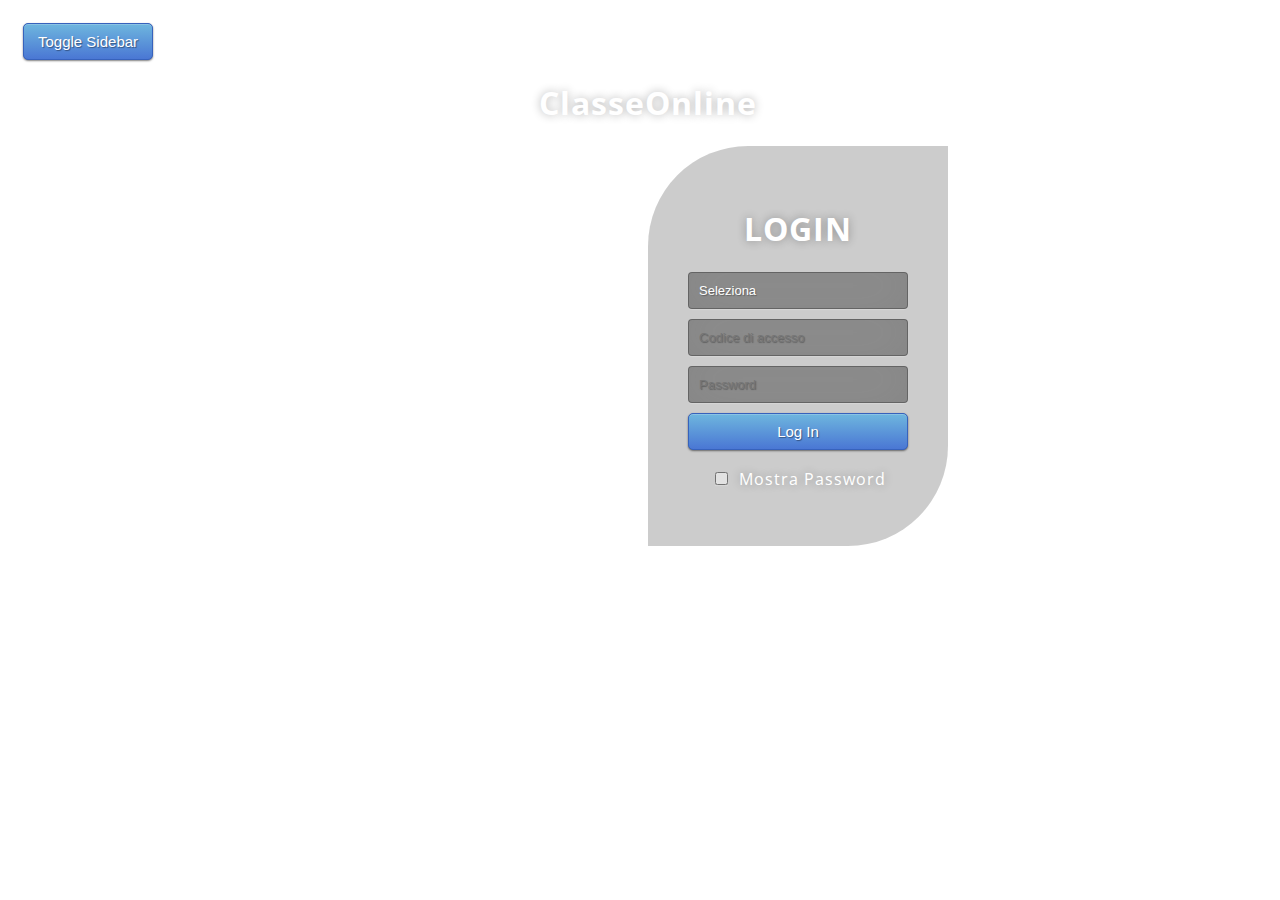
==== index.html @ cd3c8e52 "implementazione nuovo menu" ====
<!DOCTYPE html>
<html>
    <head>
        <meta charset='utf-8'>
        <title>ClasseOnline</title>
        <meta name='viewport' content='width=device-width, initial-scale=1, shrink-to-fit=no'>
        <link href="../css/bootstrap/bootstrap.min.css" type="text/css" rel="stylesheet">
        <link href="css/style.css" type="text/css" rel="stylesheet">
    </head>
    <body background="img/bg.jpg">
        <div id="wrapper">
            <!-- barra menu sinistra -->
            <div id="sidebar-wrapper">
              <ul class="sidebar-nav">
                <li><a href="#">Home</a></li>
                <li><a href="#">About</a></li>
                <li><a href="#">Contact</a></li>
              </ul>
            </div>
            
            <!-- contenuto destra -->
            <div id="page-content-wrapper">
                <div class="container-fluid">
                    <div class="row">
                        <div class="col-lg-12">
                            <button type="button" id="sidebarCollapse" class="btn btn-large btn-primary">
                                <span>Toggle Sidebar</span>
                              </button>
                            <!-- da vedere se è un bell'effetto-->
                            <div id="login">
                                
                                <h1>ClasseOnline</h1>
                            
                                <div id="login_css">
                                    
                                    <h1 id="login_title">Login</h1>
                    
                                    <form name="form-login" action="#" method="POST">
                    
                                        <select id="tipologiaUtenza" required>
                                            <option value="" selected disabled hidden>Seleziona</option>
                                            <option value="professore">Professore</option>
                                            <option value="studente">Studente</option>
                                        </select>
                                        
                                        <input name="username" id="username" placeholder="Codice di accesso" required/>
                                            
                                        <input type="password" name="password" id="psw" placeholder="Password" required/>
                                            
                                        <input class="btn btn-large btn-primary" type="submit" value="Log In" onclick="verificaLogin()">
                                        <label>
                                            <input id="checkpsw" type="checkbox" onclick="showPSW()">Mostra Password 
                                        </label>
                                    </form>
                
                                </div>
                            </div>
                        </div>
                    </div>
                </div>
            </div>
        </div>
        <!-- Link js-->
        <script src="../js/jquery/jquery.min.js"></script>
        <script src="../js/bootstrap/bootstrap.min.js"></script>
        <script src="../js/login.js"></script>
        <script src="../js/setups.js"></script>  
    </body>
</html>
---- css/style.css ----
@import url(https://fonts.googleapis.com/css?family=Open+Sans);

#login_title{
    text-transform: uppercase;
}

#login_css { 
    background-color: rgba(0, 0, 0, 0.2);
    position: absolute;
    left: 50%;
    width:300px;
    height:400px;
    padding: 40px;

    border-top-left-radius: 100px;
    border-bottom-right-radius: 100px;
}

#login {
  color: #fff; 
  text-shadow: 0 0 10px rgba(0,0,0,0.3); 
  letter-spacing: 1px; 
  text-align:center;
  font-family: 'Open Sans', sans-serif;
}

.btn { display: inline-block; *display: inline; *zoom: 1; padding: 4px 10px 4px; margin-bottom: 0; font-size: 13px; line-height: 18px; color: #333333; text-align: center;text-shadow: 0 1px 1px rgba(255, 255, 255, 0.75); vertical-align: middle; background-color: #f5f5f5; background-image: -moz-linear-gradient(top, #ffffff, #e6e6e6); background-image: -ms-linear-gradient(top, #ffffff, #e6e6e6); background-image: -webkit-gradient(linear, 0 0, 0 100%, from(#ffffff), to(#e6e6e6)); background-image: -webkit-linear-gradient(top, #ffffff, #e6e6e6); background-image: -o-linear-gradient(top, #ffffff, #e6e6e6); background-image: linear-gradient(top, #ffffff, #e6e6e6); background-repeat: repeat-x; filter: progid:dximagetransform.microsoft.gradient(startColorstr=#ffffff, endColorstr=#e6e6e6, GradientType=0); border-color: #e6e6e6 #e6e6e6 #e6e6e6; border-color: rgba(0, 0, 0, 0.1) rgba(0, 0, 0, 0.1) rgba(0, 0, 0, 0.25); border: 1px solid #e6e6e6; -webkit-border-radius: 4px; -moz-border-radius: 4px; border-radius: 4px; -webkit-box-shadow: inset 0 1px 0 rgba(255, 255, 255, 0.2), 0 1px 2px rgba(0, 0, 0, 0.05); -moz-box-shadow: inset 0 1px 0 rgba(255, 255, 255, 0.2), 0 1px 2px rgba(0, 0, 0, 0.05); box-shadow: inset 0 1px 0 rgba(255, 255, 255, 0.2), 0 1px 2px rgba(0, 0, 0, 0.05); cursor: pointer; *margin-left: .3em; }
.btn:hover, .btn:active, .btn.active, .btn.disabled, .btn[disabled] { background-color: #e6e6e6; }
.btn-large { padding: 9px 14px; font-size: 15px; line-height: normal; -webkit-border-radius: 5px; -moz-border-radius: 5px; border-radius: 5px; }
.btn:hover { color: #333333; text-decoration: none; background-color: #e6e6e6; background-position: 0 -15px; -webkit-transition: background-position 0.1s linear; -moz-transition: background-position 0.1s linear; -ms-transition: background-position 0.1s linear; -o-transition: background-position 0.1s linear; transition: background-position 0.1s linear; }
.btn-primary, .btn-primary:hover { text-shadow: 0 -1px 0 rgba(0, 0, 0, 0.25); color: #ffffff; }
.btn-primary.active { color: rgba(255, 255, 255, 0.75); }
.btn-primary { background-color: #4a77d4; background-image: -moz-linear-gradient(top, #6eb6de, #4a77d4); background-image: -ms-linear-gradient(top, #6eb6de, #4a77d4); background-image: -webkit-gradient(linear, 0 0, 0 100%, from(#6eb6de), to(#4a77d4)); background-image: -webkit-linear-gradient(top, #6eb6de, #4a77d4); background-image: -o-linear-gradient(top, #6eb6de, #4a77d4); background-image: linear-gradient(top, #6eb6de, #4a77d4); background-repeat: repeat-x; filter: progid:dximagetransform.microsoft.gradient(startColorstr=#6eb6de, endColorstr=#4a77d4, GradientType=0);  border: 1px solid #3762bc; text-shadow: 1px 1px 1px rgba(0,0,0,0.4); box-shadow: inset 0 1px 0 rgba(255, 255, 255, 0.2), 0 1px 2px rgba(0, 0, 0, 0.5); }
.btn-primary:hover, .btn-primary:active, .btn-primary.active, .btn-primary.disabled, .btn-primary[disabled] { filter: none; background-color: #4a77d4; }
.btn-block { width: 100%; display:block; }

* { 
    -webkit-box-sizing:border-box; 
    -moz-box-sizing:border-box; 
    -ms-box-sizing:border-box; 
    -o-box-sizing:border-box; 
    box-sizing:border-box; 
}

input, select { 
    width: 100%; 
    margin-bottom: 10px; 
    background: rgba(0,0,0,0.3);
    border: none;
    outline: none;
    padding: 10px;
    font-size: 13px;
    color: #fff;
    text-shadow: 1px 1px 1px rgba(0,0,0,0.3);
    border: 1px solid rgba(0,0,0,0.3);
    border-radius: 4px;
    box-shadow: inset 0 -5px 45px rgba(100,100,100,0.2), 0 1px 1px rgba(255,255,255,0.2);
    -webkit-transition: box-shadow .5s ease;
    -moz-transition: box-shadow .5s ease;
    -o-transition: box-shadow .5s ease;
    -ms-transition: box-shadow .5s ease;
    transition: box-shadow .5s ease;
}

select {
    -webkit-appearance: none;
}

#checkpsw {
    width: unset;
    margin-right: 5%;
    margin-top: 10%;
}

input:focus { box-shadow: inset 0 -5px 45px rgba(100,100,100,0.4), 0 1px 1px rgba(255,255,255,0.2); }


/* dopo login */

#sidebar-wrapper{
    z-index:1;
    position: absolute;
    width:0;
    height:100%;
    overflow-y:hidden;
    background: rgba(0,0,0,0.3);
    opacity:0.9;
    transition:all .5s;
    display:flex;
    align-items:center;
  }
  
  /* Main Content */
  #page-content-wrapper{
    width: 100%;	
    position: absolute;
    padding:15px;
    transition:all .5s;
  }
  
  #menu-toggle{
    transition:all .3s;
    font-size:2em;
  }
  
  #wrapper.menuDisplayed #sidebar-wrapper{
    width:250px;
  }
  
  #wrapper.menuDisplayed #page-content-wrapper{
    padding-left:250px;
  }
  
  /* Sidebar styling */
  .sidebar-nav {
    padding:0;
    list-style:none; 
    transition:all .5s;
    width:100%;
    text-align:center;
  }
  
  .sidebar-nav li {
    line-height:40px;  
    width:100%;
    transition:all .3s;
    padding:10px;
  }
  
  .sidebar-nav li a {
    display:block;
    text-decoration:none;
    color:#ddd;
  }
  
  .sidebar-nav li:hover{
    background:rgba(0,0,0,0.4);;
  }
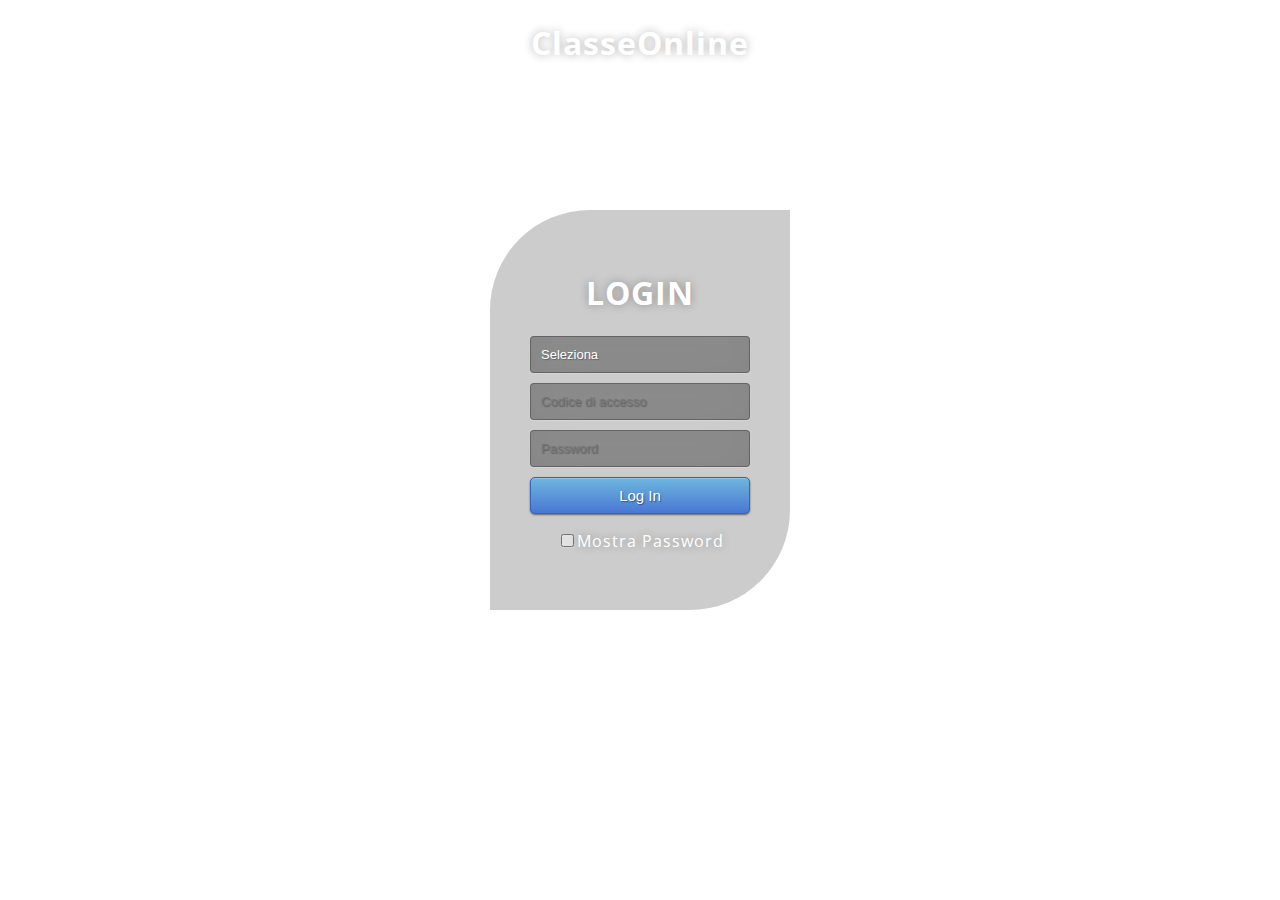
==== commit 1988e364: "tolto il menu dalla prima pagina" ====
--- a/index.html
+++ b/index.html
@@ -4,66 +4,39 @@
         <meta charset='utf-8'>
         <title>ClasseOnline</title>
         <meta name='viewport' content='width=device-width, initial-scale=1, shrink-to-fit=no'>
-        <link href="../css/bootstrap/bootstrap.min.css" type="text/css" rel="stylesheet">
         <link href="css/style.css" type="text/css" rel="stylesheet">
     </head>
     <body background="img/bg.jpg">
-        <div id="wrapper">
-            <!-- barra menu sinistra -->
-            <div id="sidebar-wrapper">
-              <ul class="sidebar-nav">
-                <li><a href="#">Home</a></li>
-                <li><a href="#">About</a></li>
-                <li><a href="#">Contact</a></li>
-              </ul>
-            </div>
-            
-            <!-- contenuto destra -->
-            <div id="page-content-wrapper">
-                <div class="container-fluid">
-                    <div class="row">
-                        <div class="col-lg-12">
-                            <button type="button" id="sidebarCollapse" class="btn btn-large btn-primary">
-                                <span>Toggle Sidebar</span>
-                              </button>
-                            <!-- da vedere se è un bell'effetto-->
-                            <div id="login">
+        
+        <div id="login">
                                 
-                                <h1>ClasseOnline</h1>
-                            
-                                <div id="login_css">
-                                    
-                                    <h1 id="login_title">Login</h1>
+            <h1>ClasseOnline</h1>
+        
+            <div id="login_css">
+                
+                <h1 id="login_title">Login</h1>
+
+                <form name="form-login" action="#" method="POST">
+
+                    <select id="tipologiaUtenza" required>
+                        <option value="" selected disabled hidden>Seleziona</option>
+                        <option value="professore">Professore</option>
+                        <option value="studente">Studente</option>
+                    </select>
                     
-                                    <form name="form-login" action="#" method="POST">
-                    
-                                        <select id="tipologiaUtenza" required>
-                                            <option value="" selected disabled hidden>Seleziona</option>
-                                            <option value="professore">Professore</option>
-                                            <option value="studente">Studente</option>
-                                        </select>
-                                        
-                                        <input name="username" id="username" placeholder="Codice di accesso" required/>
-                                            
-                                        <input type="password" name="password" id="psw" placeholder="Password" required/>
-                                            
-                                        <input class="btn btn-large btn-primary" type="submit" value="Log In" onclick="verificaLogin()">
-                                        <label>
-                                            <input id="checkpsw" type="checkbox" onclick="showPSW()">Mostra Password 
-                                        </label>
-                                    </form>
-                
-                                </div>
-                            </div>
-                        </div>
-                    </div>
-                </div>
+                    <input name="username" id="username" placeholder="Codice di accesso" required/>
+                        
+                    <input type="password" name="password" id="psw" placeholder="Password" required/>
+                        
+                    <input class="btn btn-large btn-primary" type="submit" value="Log In" onclick="verificaLogin()">
+                    <label>
+                        <input id="checkpsw" type="checkbox" onclick="showPSW()">Mostra Password 
+                    </label>
+                </form>
+
             </div>
         </div>
         <!-- Link js-->
-        <script src="../js/jquery/jquery.min.js"></script>
-        <script src="../js/bootstrap/bootstrap.min.js"></script>
         <script src="../js/login.js"></script>
-        <script src="../js/setups.js"></script>  
     </body>
 </html>--- a/css/style.css
+++ b/css/style.css
@@ -7,7 +7,9 @@
 #login_css { 
     background-color: rgba(0, 0, 0, 0.2);
     position: absolute;
+    top: 40%;
     left: 50%;
+    margin: -150px 0 0 -150px;
     width:300px;
     height:400px;
     padding: 40px;
@@ -68,12 +70,14 @@
 
 #checkpsw {
     width: unset;
-    margin-right: 5%;
-    margin-top: 10%;
 }
 
 input:focus { box-shadow: inset 0 -5px 45px rgba(100,100,100,0.4), 0 1px 1px rgba(255,255,255,0.2); }
 
+label {
+  display: inline-block;
+  margin-top: 1rem;
+}
 
 /* dopo login */
 
@@ -84,7 +88,6 @@
     height:100%;
     overflow-y:hidden;
     background: rgba(0,0,0,0.3);
-    opacity:0.9;
     transition:all .5s;
     display:flex;
     align-items:center;
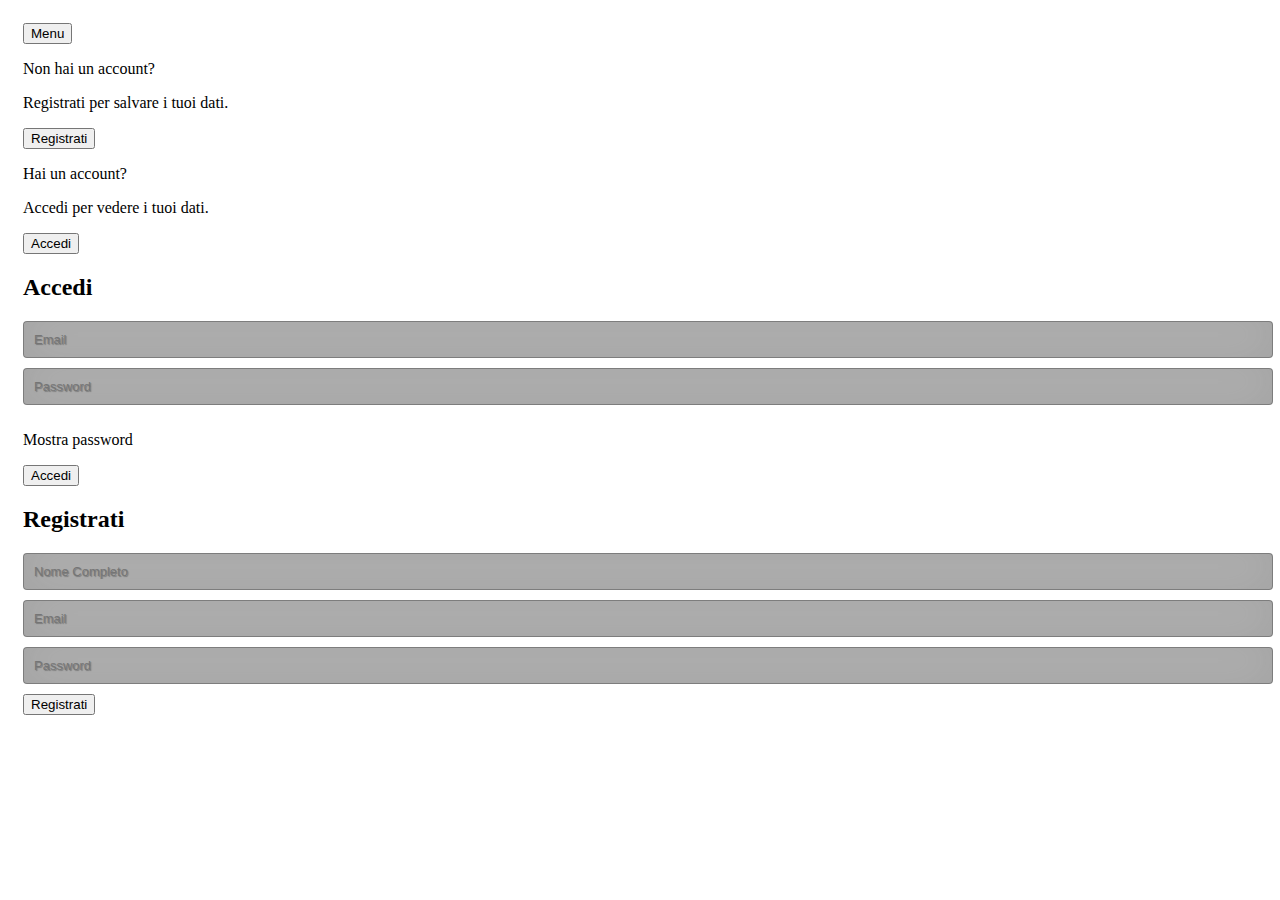
==== commit b370de82: "pulitura" ====
--- a/index.html
+++ b/index.html
@@ -1,42 +1,83 @@
-<!DOCTYPE html>
 <html>
-    <head>
-        <meta charset='utf-8'>
-        <title>ClasseOnline</title>
-        <meta name='viewport' content='width=device-width, initial-scale=1, shrink-to-fit=no'>
-        <link href="css/style.css" type="text/css" rel="stylesheet">
-    </head>
-    <body background="img/bg.jpg">
-        
-        <div id="login">
-                                
-            <h1>ClasseOnline</h1>
-        
-            <div id="login_css">
-                
-                <h1 id="login_title">Login</h1>
 
-                <form name="form-login" action="#" method="POST">
+<head>
+    <meta charset='utf-8'>
+    <title>ClasseOnline</title>
+    <meta name='viewport' content='width=device-width, initial-scale=1, shrink-to-fit=no'>
+    <link rel="stylesheet" href="css/bootstrap/bootstrap.min.css">
+    <link href="../css/style.css" type="text/css" rel="stylesheet">
 
-                    <select id="tipologiaUtenza" required>
-                        <option value="" selected disabled hidden>Seleziona</option>
-                        <option value="professore">Professore</option>
-                        <option value="studente">Studente</option>
-                    </select>
-                    
-                    <input name="username" id="username" placeholder="Codice di accesso" required/>
-                        
-                    <input type="password" name="password" id="psw" placeholder="Password" required/>
-                        
-                    <input class="btn btn-large btn-primary" type="submit" value="Log In" onclick="verificaLogin()">
-                    <label>
-                        <input id="checkpsw" type="checkbox" onclick="showPSW()">Mostra Password 
-                    </label>
-                </form>
+</head>
 
+<body background="img/bg.jpg">
+    <div id="wrapper">
+        <!-- barra menu sinistra -->
+        <div id="sidebar-wrapper">
+            <ul class="sidebar-nav">
+                <li><a href="index.html">Accedi</a></li>
+                <li><a href="index.html">Registrati</a></li>
+                <li><a href="about.html">About</a></li>
+            </ul>
+        </div>
+
+        <!-- contenuto destra -->
+        <div id="page-content-wrapper">
+            <div>
+                <button id="sidebarCollapse">
+                    <span>Menu</span>
+                </button>
+            </div>
+            <div class="container">
+
+                <div class="dietro">
+                    <div class="acc-Msg">
+                        <div class="textcontent">
+                            <p class="title">Non hai un account?</p>
+                            <p>Registrati per salvare i tuoi dati.</p>
+                            <button id="puls-sin">Registrati</button>
+                        </div>
+                    </div>
+                    <div class="reg-Msg visibility">
+                        <div class="textcontent">
+                            <p class="title">Hai un account?</p>
+                            <p>Accedi per vedere i tuoi dati.</p>
+                            <button id="puls-des">Accedi</button>
+                        </div>
+                    </div>
+                </div>
+                <!-- backbox -->
+
+                <div class="davanti">
+                    <div class="accedi">
+                        <h2>Accedi</h2>
+                        <div class="inputbox">
+                            <input type="text" name="email" placeholder="Email" required>
+                            <input id="psw" type="password" name="password" placeholder="Password" required>
+                        </div>
+                        <p id="checkpsw">Mostra password</p>
+                        <button>Accedi</button>
+                    </div>
+
+                    <div class="registrati hide">
+                        <h2>Registrati</h2>
+                        <div class="inputbox">
+                            <input type="text" name="nome" placeholder="Nome Completo" required>
+                            <input type="text" name="email" placeholder="Email" required>
+                            <input type="password" name="password" placeholder="Password" required>
+                        </div>
+                        <button>Registrati</button>
+                    </div>
+
+                </div>
+                <!-- frontbox -->
             </div>
         </div>
-        <!-- Link js-->
-        <script src="../js/login.js"></script>
-    </body>
+    </div>
+    <!-- Link js-->
+    <script src="../js/jquery/jquery.min.js"></script>
+    <script src="../js/bootstrap/bootstrap.min.js"></script>
+    <script src="../js/login.js"></script>
+    <script src="../js/setups.js"></script>
+</body>
+
 </html>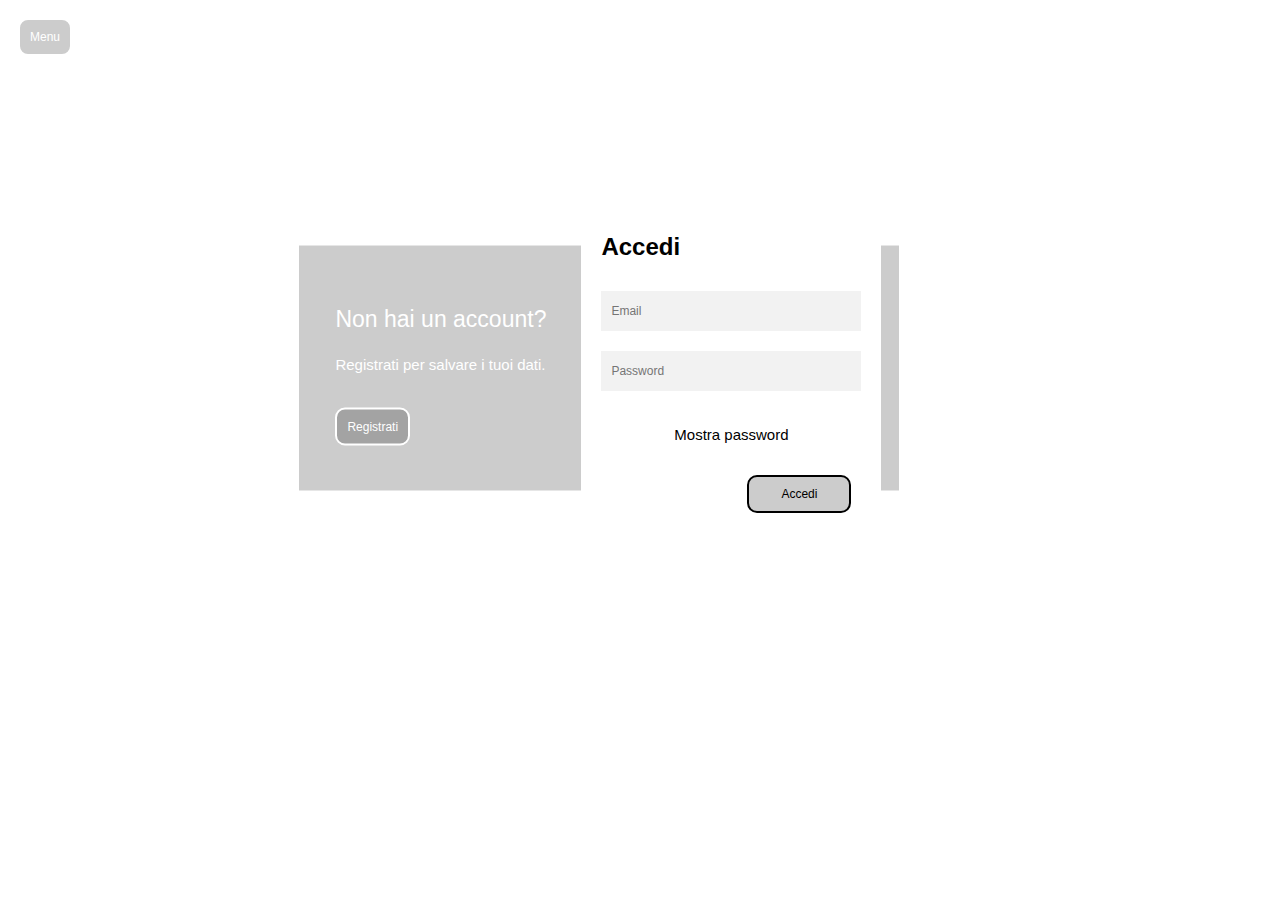
==== commit d4c02528: "aggiungendo psw, mail check" ====
--- a/index.html
+++ b/index.html
@@ -45,31 +45,36 @@
                         </div>
                     </div>
                 </div>
-                <!-- backbox -->
+                <!--^ DIETRO ^-->
 
                 <div class="davanti">
                     <div class="accedi">
                         <h2>Accedi</h2>
-                        <div class="inputbox">
-                            <input type="text" name="email" placeholder="Email" required>
-                            <input id="psw" type="password" name="password" placeholder="Password" required>
-                        </div>
-                        <p id="checkpsw">Mostra password</p>
-                        <button>Accedi</button>
+                        <form id="logga">
+                            <input id="mail-l" class="email-l margine" type="text" name="email" placeholder="Email" required autofocus>
+                            <label class="invalid-mail-l hide">Mail errata</label>
+                            <input id="psw-l" class="password-l margine" type="password" name="password" placeholder="Password" required>
+                            <label class="invalid-psw-l hide">Password errata</label>
+                            <p id="checkpsw">Mostra password</p>
+                            <button>Accedi</button>
+                        </form>
                     </div>
 
                     <div class="registrati hide">
                         <h2>Registrati</h2>
-                        <div class="inputbox">
-                            <input type="text" name="nome" placeholder="Nome Completo" required>
-                            <input type="text" name="email" placeholder="Email" required>
-                            <input type="password" name="password" placeholder="Password" required>
-                        </div>
-                        <button>Registrati</button>
+                        <form id="registra">
+                            <input class="margine" id="nome-r" type="text" name="nome" placeholder="Nome Completo" required>
+                            <label class="invalid-nome-r hide">Scrivi un nome completo</label>
+                            <input class="margine" id="email-r" type="text" name="email" placeholder="Email" required>
+                            <label class="invalid-mail-r hide">Email errata</label>
+                            <input class="margine" id="pasw-r" type="password" name="password" placeholder="Password" required>
+                            <label class="invalid-psw-r hide">Password troppo corta</label>
+                            <button type="submit" >Registrati</button>
+                        </form>
                     </div>
 
                 </div>
-                <!-- frontbox -->
+                <!--^ DAVANTI ^-->
             </div>
         </div>
     </div>
--- a/css/style.css
+++ b/css/style.css
@@ -1,124 +1,60 @@
-@import url(https://fonts.googleapis.com/css?family=Open+Sans);
-
-#login_title{
-    text-transform: uppercase;
-}
-
-#login_css { 
-    background-color: rgba(0, 0, 0, 0.2);
-    position: absolute;
-    top: 40%;
-    left: 50%;
-    margin: -150px 0 0 -150px;
-    width:300px;
-    height:400px;
-    padding: 40px;
-
-    border-top-left-radius: 100px;
-    border-bottom-right-radius: 100px;
-}
-
-#login {
-  color: #fff; 
-  text-shadow: 0 0 10px rgba(0,0,0,0.3); 
-  letter-spacing: 1px; 
-  text-align:center;
-  font-family: 'Open Sans', sans-serif;
-}
-
-.btn { display: inline-block; *display: inline; *zoom: 1; padding: 4px 10px 4px; margin-bottom: 0; font-size: 13px; line-height: 18px; color: #333333; text-align: center;text-shadow: 0 1px 1px rgba(255, 255, 255, 0.75); vertical-align: middle; background-color: #f5f5f5; background-image: -moz-linear-gradient(top, #ffffff, #e6e6e6); background-image: -ms-linear-gradient(top, #ffffff, #e6e6e6); background-image: -webkit-gradient(linear, 0 0, 0 100%, from(#ffffff), to(#e6e6e6)); background-image: -webkit-linear-gradient(top, #ffffff, #e6e6e6); background-image: -o-linear-gradient(top, #ffffff, #e6e6e6); background-image: linear-gradient(top, #ffffff, #e6e6e6); background-repeat: repeat-x; filter: progid:dximagetransform.microsoft.gradient(startColorstr=#ffffff, endColorstr=#e6e6e6, GradientType=0); border-color: #e6e6e6 #e6e6e6 #e6e6e6; border-color: rgba(0, 0, 0, 0.1) rgba(0, 0, 0, 0.1) rgba(0, 0, 0, 0.25); border: 1px solid #e6e6e6; -webkit-border-radius: 4px; -moz-border-radius: 4px; border-radius: 4px; -webkit-box-shadow: inset 0 1px 0 rgba(255, 255, 255, 0.2), 0 1px 2px rgba(0, 0, 0, 0.05); -moz-box-shadow: inset 0 1px 0 rgba(255, 255, 255, 0.2), 0 1px 2px rgba(0, 0, 0, 0.05); box-shadow: inset 0 1px 0 rgba(255, 255, 255, 0.2), 0 1px 2px rgba(0, 0, 0, 0.05); cursor: pointer; *margin-left: .3em; }
-.btn:hover, .btn:active, .btn.active, .btn.disabled, .btn[disabled] { background-color: #e6e6e6; }
-.btn-large { padding: 9px 14px; font-size: 15px; line-height: normal; -webkit-border-radius: 5px; -moz-border-radius: 5px; border-radius: 5px; }
-.btn:hover { color: #333333; text-decoration: none; background-color: #e6e6e6; background-position: 0 -15px; -webkit-transition: background-position 0.1s linear; -moz-transition: background-position 0.1s linear; -ms-transition: background-position 0.1s linear; -o-transition: background-position 0.1s linear; transition: background-position 0.1s linear; }
-.btn-primary, .btn-primary:hover { text-shadow: 0 -1px 0 rgba(0, 0, 0, 0.25); color: #ffffff; }
-.btn-primary.active { color: rgba(255, 255, 255, 0.75); }
-.btn-primary { background-color: #4a77d4; background-image: -moz-linear-gradient(top, #6eb6de, #4a77d4); background-image: -ms-linear-gradient(top, #6eb6de, #4a77d4); background-image: -webkit-gradient(linear, 0 0, 0 100%, from(#6eb6de), to(#4a77d4)); background-image: -webkit-linear-gradient(top, #6eb6de, #4a77d4); background-image: -o-linear-gradient(top, #6eb6de, #4a77d4); background-image: linear-gradient(top, #6eb6de, #4a77d4); background-repeat: repeat-x; filter: progid:dximagetransform.microsoft.gradient(startColorstr=#6eb6de, endColorstr=#4a77d4, GradientType=0);  border: 1px solid #3762bc; text-shadow: 1px 1px 1px rgba(0,0,0,0.4); box-shadow: inset 0 1px 0 rgba(255, 255, 255, 0.2), 0 1px 2px rgba(0, 0, 0, 0.5); }
-.btn-primary:hover, .btn-primary:active, .btn-primary.active, .btn-primary.disabled, .btn-primary[disabled] { filter: none; background-color: #4a77d4; }
-.btn-block { width: 100%; display:block; }
-
-* { 
-    -webkit-box-sizing:border-box; 
-    -moz-box-sizing:border-box; 
-    -ms-box-sizing:border-box; 
-    -o-box-sizing:border-box; 
-    box-sizing:border-box; 
-}
-
-input, select { 
-    width: 100%; 
-    margin-bottom: 10px; 
-    background: rgba(0,0,0,0.3);
-    border: none;
+  body, html{
+    font-family: 'Roboto', sans-serif;
+  }
+  
+  button {
+      background-color: rgba(0,0,0,0.2);
+      border: 2px solid white;
+      border-radius: 10px;
+      color:white;
+      font-size: 12px;
+      box-sizing: content-box;
+      font-weight: 300;
+      padding: 10px;
+      cursor: pointer;
+      outline: none;
+      position: absolute;
+  }
+
+  button:focus {
     outline: none;
-    padding: 10px;
-    font-size: 13px;
-    color: #fff;
-    text-shadow: 1px 1px 1px rgba(0,0,0,0.3);
-    border: 1px solid rgba(0,0,0,0.3);
-    border-radius: 4px;
-    box-shadow: inset 0 -5px 45px rgba(100,100,100,0.2), 0 1px 1px rgba(255,255,255,0.2);
-    -webkit-transition: box-shadow .5s ease;
-    -moz-transition: box-shadow .5s ease;
-    -o-transition: box-shadow .5s ease;
-    -ms-transition: box-shadow .5s ease;
-    transition: box-shadow .5s ease;
-}
-
-select {
-    -webkit-appearance: none;
-}
-
-#checkpsw {
-    width: unset;
-}
-
-input:focus { box-shadow: inset 0 -5px 45px rgba(100,100,100,0.4), 0 1px 1px rgba(255,255,255,0.2); }
-
-label {
-  display: inline-block;
-  margin-top: 1rem;
-}
-
-/* dopo login */
-
+  }
+
+/*barra laterale*/
 #sidebar-wrapper{
-    z-index:1;
+    z-index: 1;
     position: absolute;
     width:0;
     height:100%;
     overflow-y:hidden;
+    overflow-x: hidden;
     background: rgba(0,0,0,0.3);
     transition:all .5s;
     display:flex;
     align-items:center;
   }
   
-  /* Main Content */
+  /* resto */
   #page-content-wrapper{
-    width: 100%;	
-    position: absolute;
-    padding:15px;
+    padding: 10 10px;
+    width: 100%;
+    height: 100%;
     transition:all .5s;
   }
-  
-  #menu-toggle{
-    transition:all .3s;
-    font-size:2em;
-  }
-  
+    
   #wrapper.menuDisplayed #sidebar-wrapper{
-    width:250px;
+    width:240px;
   }
   
   #wrapper.menuDisplayed #page-content-wrapper{
     padding-left:250px;
   }
   
-  /* Sidebar styling */
+  /* posizionamento nel menu */
   .sidebar-nav {
     padding:0;
     list-style:none; 
-    transition:all .5s;
+    transition: all .5s;
     width:100%;
     text-align:center;
   }
@@ -137,7 +73,146 @@
   }
   
   .sidebar-nav li:hover{
-    background:rgba(0,0,0,0.4);;
-  }
-  
-  +    background:rgba(0,0,0,0.2);
+  }
+ 
+/* --------------------------- */
+
+  .container{
+    /*border:1px solid white;*/
+    width: 600px;
+    height: 350px;
+    position: relative;
+    left: 46%;
+    transform: translate(-50%, 50%);
+    display: inline-flex;
+  }
+
+  .dietro{  
+    background-color: rgba(0,0,0,0.2);
+    width: 100%;
+    height: 70%;
+    position: absolute;
+    transform: translate(0,-50%);
+    top:50%;
+    display: inline-flex;
+    
+    /* dimmi se ti piacciono, a me facevano effetto
+    border-top-left-radius: 50px;
+    border-bottom-right-radius: 50px;
+    border-top-right-radius: 50px;
+    border-bottom-left-radius: 50px;*/
+  }
+  
+  .davanti{
+    background-color: white;
+    border-radius: 20px;
+    height: 100%;
+    width: 50%;
+    z-index: 10;
+    position: absolute;
+    right:0;
+    margin-right: 3%;
+    margin-left: 3%;
+    transition: right .8s ease-in-out;
+  }
+  
+  .moving{
+    right:45%;
+  }
+  
+  .acc-Msg, .reg-Msg{
+    width: 50%;
+    height: 100%;
+    font-size: 15px;
+    box-sizing: border-box;
+    
+  }
+  
+  .acc-Msg .title,
+  .reg-Msg .title{
+    font-weight: 300;
+    font-size: 23px;
+  }
+  
+  .acc-Msg p,
+  .reg-Msg p {
+    font-weight: 100;
+  }
+  
+  .textcontent{
+    color:white;
+    margin-top: 60px;
+    margin-left: 12%;
+  }
+  
+  .acc-Msg button,
+  .reg-Msg button {
+    margin-top: 20px;
+  }
+  
+  /* front box content*/
+  .accedi, .registrati{
+    padding: 20px;
+  }
+    
+  .accedi input, 
+  .registrati input {
+    width: 100%;
+    height: 40px;
+    background-color: #f2f2f2;
+    border: none;
+    outline: none;
+    font-size: 12px;
+    padding: 0 10px;
+  }
+  
+  .accedi button,
+  .registrati button {
+    background-color: rgba(0,0,0,0.2);
+    border: 2px solid black;
+    color: black;
+    font-weight: 300;
+    padding:10px;
+    border-radius: 10px;
+    width: 80px;
+    right: 30px;
+    bottom: 30px;
+  }
+  
+  /* per trasformare il cursore a pointer, per la password*/
+  .accedi p {
+    cursor: pointer;
+    font-size:15px;
+    text-align: center;
+  }
+  
+  .acc-Msg, .reg-Msg {
+    /*opacity: 1;*/
+    transition: opacity .8s ease-in-out;
+  }
+  
+  .visibility{
+    opacity: 0;
+  }
+  
+  .hide {
+    display: none;
+  }
+
+  form {
+    padding-top: 10px;
+  }
+
+  .margine {
+    margin-bottom: 20;
+  }
+
+   form .invalid-mail-l,
+   form .invalid-psw-l,
+   form .invalid-nome-r,
+   form .invalid-mail-r,
+   form .invalid-psw-r {
+    font-size: 80%;
+    color: red;
+  }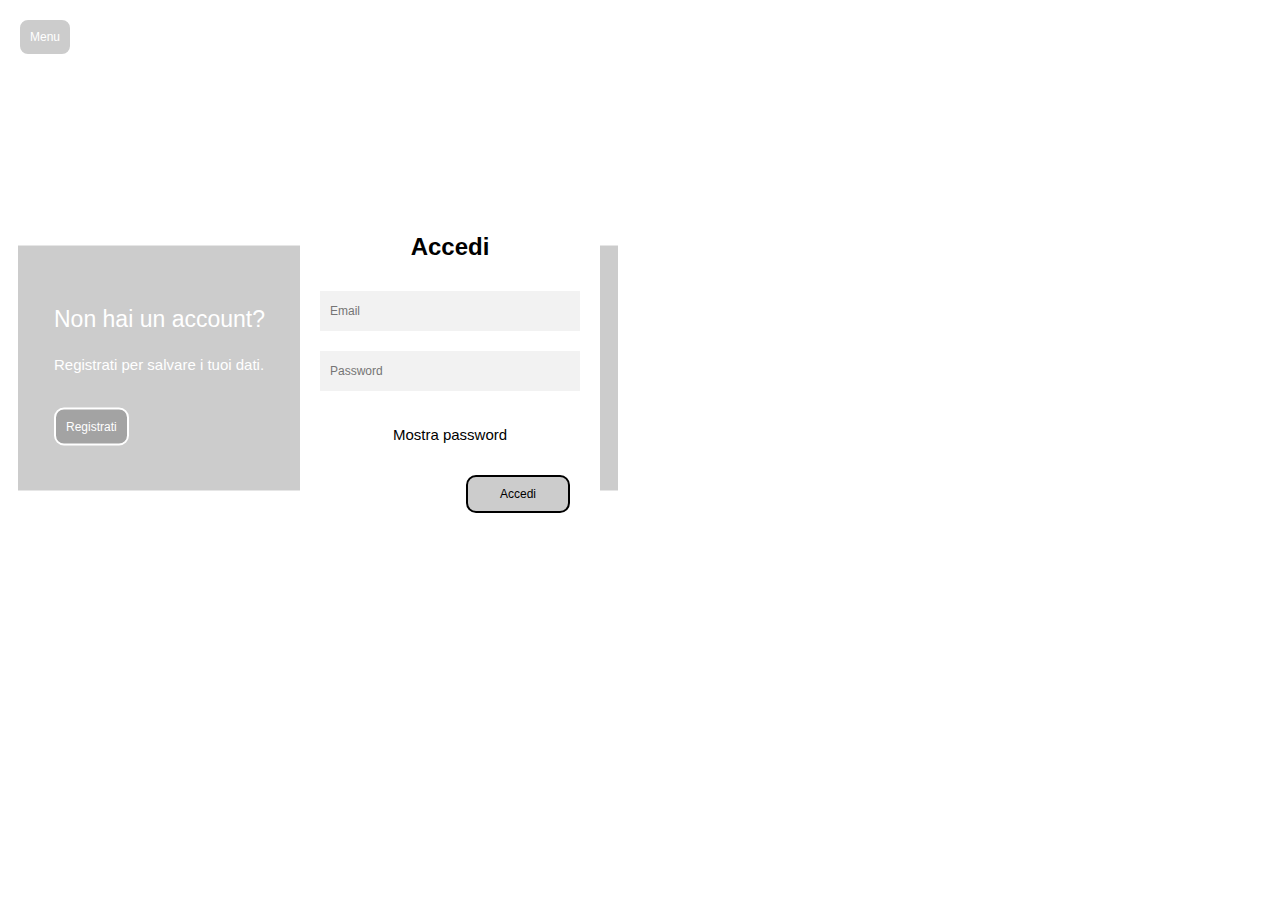
==== commit 5ba64cc8: "homepage v1" ====
--- a/index.html
+++ b/index.html
@@ -4,8 +4,8 @@
     <meta charset='utf-8'>
     <title>ClasseOnline</title>
     <meta name='viewport' content='width=device-width, initial-scale=1, shrink-to-fit=no'>
-    <link rel="stylesheet" href="css/bootstrap/bootstrap.min.css">
-    <link href="../css/style.css" type="text/css" rel="stylesheet">
+    <link rel="stylesheet" href="./css/bootstrap/bootstrap.min.css">
+    <link href="./css/style.css" type="text/css" rel="stylesheet">
 
 </head>
 
@@ -14,9 +14,10 @@
         <!-- barra menu sinistra -->
         <div id="sidebar-wrapper">
             <ul class="sidebar-nav">
-                <li><a href="index.html">Accedi</a></li>
-                <li><a href="index.html">Registrati</a></li>
-                <li><a href="about.html">About</a></li>
+                <li><a href="./homepage.html">Homepage</a></li>
+                <li><a href="./index.html">Accedi</a></li>
+                <li><a href="./index.html">Registrati</a></li>
+                <li><a href="./about.html">About</a></li>
             </ul>
         </div>
 
@@ -56,20 +57,20 @@
                             <input id="psw-l" class="password-l margine" type="password" name="password" placeholder="Password" required>
                             <label class="invalid-psw-l hide">Password errata</label>
                             <p id="checkpsw">Mostra password</p>
-                            <button>Accedi</button>
+                            <button type="submit" name="log-in">Accedi</button>
                         </form>
                     </div>
 
                     <div class="registrati hide">
                         <h2>Registrati</h2>
                         <form id="registra">
-                            <input class="margine" id="nome-r" type="text" name="nome" placeholder="Nome Completo" required>
+                            <input class="nome-r margine" id="nome-r" type="text" name="nome" placeholder="Nome Completo" required autofocus>
                             <label class="invalid-nome-r hide">Scrivi un nome completo</label>
-                            <input class="margine" id="email-r" type="text" name="email" placeholder="Email" required>
+                            <input class="email-r margine" id="email-r" type="text" name="email" placeholder="Email" required>
                             <label class="invalid-mail-r hide">Email errata</label>
-                            <input class="margine" id="pasw-r" type="password" name="password" placeholder="Password" required>
+                            <input class="pasw-r margine" id="pasw-r" type="password" name="password" placeholder="Password" required>
                             <label class="invalid-psw-r hide">Password troppo corta</label>
-                            <button type="submit" >Registrati</button>
+                            <button type="submit" name="sign-up" >Registrati</button>
                         </form>
                     </div>
 
@@ -79,10 +80,10 @@
         </div>
     </div>
     <!-- Link js-->
-    <script src="../js/jquery/jquery.min.js"></script>
-    <script src="../js/bootstrap/bootstrap.min.js"></script>
-    <script src="../js/login.js"></script>
-    <script src="../js/setups.js"></script>
+    <script src="./js/jquery/jquery.min.js"></script>
+    <script src="./js/bootstrap/bootstrap.min.js"></script>
+    <script src="./js/login.js"></script>
+    <script src="./js/setups.js"></script>
 </body>
 
 </html>--- a/css/style.css
+++ b/css/style.css
@@ -83,7 +83,7 @@
     width: 600px;
     height: 350px;
     position: relative;
-    left: 46%;
+    left: 300px;
     transform: translate(-50%, 50%);
     display: inline-flex;
   }
@@ -117,6 +117,10 @@
     transition: right .8s ease-in-out;
   }
   
+  .davanti h2 {
+    text-align: center;
+  }
+
   .moving{
     right:45%;
   }
@@ -151,7 +155,6 @@
     margin-top: 20px;
   }
   
-  /* front box content*/
   .accedi, .registrati{
     padding: 20px;
   }
@@ -196,6 +199,7 @@
     opacity: 0;
   }
   
+  /* integrabile jquery*/
   .hide {
     display: none;
   }
@@ -203,11 +207,12 @@
   form {
     padding-top: 10px;
   }
-
+  /* integrabile jquery*/
   .margine {
     margin-bottom: 20;
   }
 
+  /* integrabile in jquery*/
    form .invalid-mail-l,
    form .invalid-psw-l,
    form .invalid-nome-r,
@@ -215,4 +220,221 @@
    form .invalid-psw-r {
     font-size: 80%;
     color: red;
-  }+  }
+
+
+  @import url(https://fonts.googleapis.com/css?family=Varela+Round);
+
+
+.slides {
+    top:-30;
+    padding: 0;
+    width: 600px;
+    height: 420px;
+    display: block;
+    margin: 0 auto;
+    position: relative;
+    right:120;
+}
+
+.slides * {
+    user-select: none;
+    -ms-user-select: none;
+    -moz-user-select: none;
+    -khtml-user-select: none;
+    -webkit-user-select: none;
+    -webkit-touch-callout: none;
+}
+
+.slides input { display: none; }
+
+.slide-container { display: block; }
+
+.slide {
+    top: 100;
+    opacity: 0;
+    width: 600px;
+    height: 420px;
+    display: block;
+    position: absolute;
+    left:300px;
+    transform: scale(0);
+
+    transition: all .7s ease-in-out;
+}
+
+.slide img {
+    width: 130%;
+    height: 100%;
+}
+
+.nav label {
+    width: 200px;
+    height: 100%;
+    display: none;
+    position: absolute;
+
+    opacity: 0;
+    z-index: 9;
+    cursor: pointer;
+
+    transition: opacity .2s;
+
+    color: #FFF;
+    font-size: 156pt;
+    text-align: center;
+    line-height: 380px;
+    font-family: "Varela Round", sans-serif;
+    background-color: rgba(255, 255, 255, .3);
+    text-shadow: 0px 0px 15px rgb(119, 119, 119);
+}
+
+.slide:hover + .nav label { opacity: 0.5; }
+
+.nav label:hover { opacity: 1; }
+
+.nav .next { left:300px;; top: 100;}
+.nav .prev { left:880px;; top: 100;}
+
+input:checked + .slide-container  .slide {
+    opacity: 1;
+
+    transform: scale(1);
+
+    transition: opacity 1s ease-in-out;
+}
+
+input:checked + .slide-container .nav label { display: block; }
+
+.nav-dots {
+  width: 100%;
+  bottom: 9px;
+  height: 11px;
+  display: block;
+  position: absolute;
+  text-align: center;
+  right:-400px;
+}
+
+.nav-dots .nav-dot {
+  top: 80px;
+  width: 11px;
+  height: 11px;
+  margin: 0 4px;
+  position: relative;
+  border-radius: 100%;
+  display: inline-block;
+  background-color: rgba(0, 0, 0, 0.6);
+}
+
+.nav-dots .nav-dot:hover {
+  cursor: pointer;
+  background-color: rgba(0, 0, 0, 0.8);
+}
+
+input#img-1:checked ~ .nav-dots label#img-dot-1,
+input#img-2:checked ~ .nav-dots label#img-dot-2,
+input#img-3:checked ~ .nav-dots label#img-dot-3,
+input#img-4:checked ~ .nav-dots label#img-dot-4,
+input#img-5:checked ~ .nav-dots label#img-dot-5,
+input#img-6:checked ~ .nav-dots label#img-dot-6 {
+  background: rgba(0, 0, 0, 0.8);
+}
+
+.titolosito {
+  font-family:MV Boli, sans-serif;
+  text-align:center;
+  color: rgba(255, 255, 255);
+  font-size: 75px;
+  top: 50px;
+}
+.descrizione {
+  font-family:Gabriola;
+  text-align:center;
+  color: rgba(255, 255, 255, 0.9);
+  font-size: 25px;
+  top: 50px;
+
+}
+
+@import url("https://fonts.googleapis.com/css?family=Open+Sans:300,400,600,700");
+
+
+.container1 ul {
+  margin: 0;
+  margin-top: -360px;
+  list-style: none;
+  position: absolute;
+  padding: 1px 100px;
+  color: #fff;
+  font-size: 13px;
+}
+.container1 ul:before {
+  content: "";
+  width: 1px;
+  height: 100%;
+  position: absolute;
+  border-left: 2px dashed #fff;
+}
+.container1 ul li {
+  position: relative;
+  margin-left: 30px;
+  background-color: rgba(255, 255, 255, 0.2);
+  padding: 14px;
+  border-radius: 6px;
+  width: 250px;
+  box-shadow: 0 0 4px rgba(0, 0, 0, 0.12), 0 2px 2px rgba(0, 0, 0, 0.08);
+}
+.container1 ul li:not(:first-child) {
+  margin-top: 60px;
+}
+.container1 ul li > span {
+  width: 2px;
+  height: 100%;
+  background: #fff;
+  left: -30px;
+  top: 0;
+  position: absolute;
+}
+.container1 ul li > span:before, .container ul li > span:after {
+  content: "";
+  width: 8px;
+  height: 8px;
+  border-radius: 50%;
+  border: 2px solid #fff;
+  position: absolute;
+  background: #86b7e7;
+  left: -5px;
+  top: 0;
+}
+.container1 ul li span:after {
+  top: 100%;
+}
+.container1 ul li > div {
+  margin-left: 10px;
+}
+.container1 div .title, .container div .type {
+  font-weight: 600;
+  font-size: 12px;
+}
+.container1 div .info {
+  font-weight: 300;
+}
+.container1 div > div {
+  margin-top: 5px;
+}
+.container1 span.number {
+  height: 100%;
+}
+.container1 span.number span {
+  position: absolute;
+  font-size: 10px;
+  left: -35px;
+  font-weight: bold;
+}
+.container1 span.number span:first-child {
+  top: 0;
+}
+.container1 span.number span:last-child {
+  top: 100%;
+}
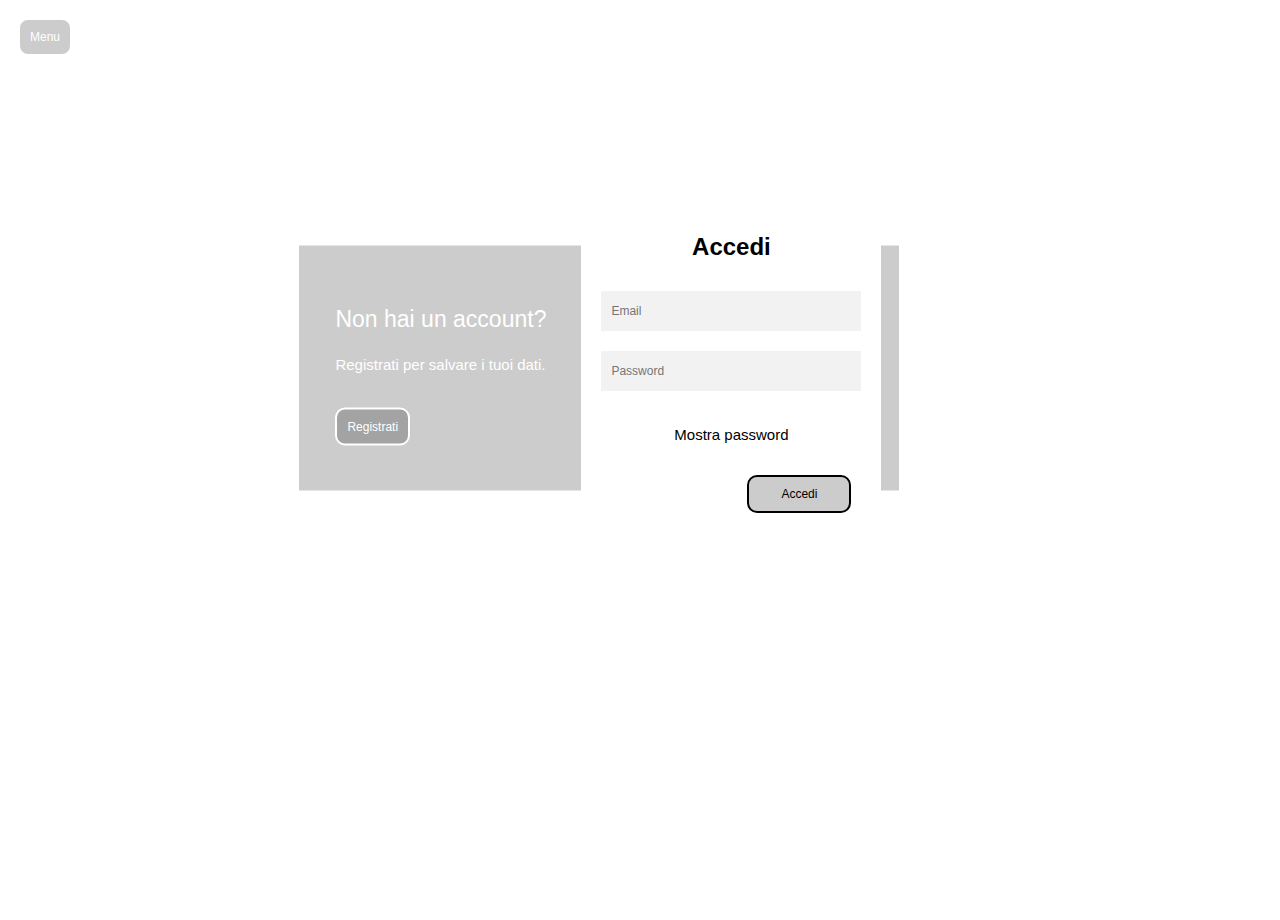
==== commit 0339980d: "new login page and contents" ====
--- a/index.html
+++ b/index.html
@@ -6,6 +6,7 @@
     <meta name='viewport' content='width=device-width, initial-scale=1, shrink-to-fit=no'>
     <link rel="stylesheet" href="./css/bootstrap/bootstrap.min.css">
     <link href="./css/style.css" type="text/css" rel="stylesheet">
+    <link rel="stylesheet" href="./css/login.css" type="text/css">
 
 </head>
 
@@ -14,7 +15,6 @@
         <!-- barra menu sinistra -->
         <div id="sidebar-wrapper">
             <ul class="sidebar-nav">
-                <li><a href="./homepage.html">Homepage</a></li>
                 <li><a href="./index.html">Accedi</a></li>
                 <li><a href="./index.html">Registrati</a></li>
                 <li><a href="./about.html">About</a></li>
--- a/css/style.css
+++ b/css/style.css
@@ -76,365 +76,3 @@
     background:rgba(0,0,0,0.2);
   }
  
-/* --------------------------- */
-
-  .container{
-    /*border:1px solid white;*/
-    width: 600px;
-    height: 350px;
-    position: relative;
-    left: 300px;
-    transform: translate(-50%, 50%);
-    display: inline-flex;
-  }
-
-  .dietro{  
-    background-color: rgba(0,0,0,0.2);
-    width: 100%;
-    height: 70%;
-    position: absolute;
-    transform: translate(0,-50%);
-    top:50%;
-    display: inline-flex;
-    
-    /* dimmi se ti piacciono, a me facevano effetto
-    border-top-left-radius: 50px;
-    border-bottom-right-radius: 50px;
-    border-top-right-radius: 50px;
-    border-bottom-left-radius: 50px;*/
-  }
-  
-  .davanti{
-    background-color: white;
-    border-radius: 20px;
-    height: 100%;
-    width: 50%;
-    z-index: 10;
-    position: absolute;
-    right:0;
-    margin-right: 3%;
-    margin-left: 3%;
-    transition: right .8s ease-in-out;
-  }
-  
-  .davanti h2 {
-    text-align: center;
-  }
-
-  .moving{
-    right:45%;
-  }
-  
-  .acc-Msg, .reg-Msg{
-    width: 50%;
-    height: 100%;
-    font-size: 15px;
-    box-sizing: border-box;
-    
-  }
-  
-  .acc-Msg .title,
-  .reg-Msg .title{
-    font-weight: 300;
-    font-size: 23px;
-  }
-  
-  .acc-Msg p,
-  .reg-Msg p {
-    font-weight: 100;
-  }
-  
-  .textcontent{
-    color:white;
-    margin-top: 60px;
-    margin-left: 12%;
-  }
-  
-  .acc-Msg button,
-  .reg-Msg button {
-    margin-top: 20px;
-  }
-  
-  .accedi, .registrati{
-    padding: 20px;
-  }
-    
-  .accedi input, 
-  .registrati input {
-    width: 100%;
-    height: 40px;
-    background-color: #f2f2f2;
-    border: none;
-    outline: none;
-    font-size: 12px;
-    padding: 0 10px;
-  }
-  
-  .accedi button,
-  .registrati button {
-    background-color: rgba(0,0,0,0.2);
-    border: 2px solid black;
-    color: black;
-    font-weight: 300;
-    padding:10px;
-    border-radius: 10px;
-    width: 80px;
-    right: 30px;
-    bottom: 30px;
-  }
-  
-  /* per trasformare il cursore a pointer, per la password*/
-  .accedi p {
-    cursor: pointer;
-    font-size:15px;
-    text-align: center;
-  }
-  
-  .acc-Msg, .reg-Msg {
-    /*opacity: 1;*/
-    transition: opacity .8s ease-in-out;
-  }
-  
-  .visibility{
-    opacity: 0;
-  }
-  
-  /* integrabile jquery*/
-  .hide {
-    display: none;
-  }
-
-  form {
-    padding-top: 10px;
-  }
-  /* integrabile jquery*/
-  .margine {
-    margin-bottom: 20;
-  }
-
-  /* integrabile in jquery*/
-   form .invalid-mail-l,
-   form .invalid-psw-l,
-   form .invalid-nome-r,
-   form .invalid-mail-r,
-   form .invalid-psw-r {
-    font-size: 80%;
-    color: red;
-  }
-
-
-  @import url(https://fonts.googleapis.com/css?family=Varela+Round);
-
-
-.slides {
-    top:-30;
-    padding: 0;
-    width: 600px;
-    height: 420px;
-    display: block;
-    margin: 0 auto;
-    position: relative;
-    right:120;
-}
-
-.slides * {
-    user-select: none;
-    -ms-user-select: none;
-    -moz-user-select: none;
-    -khtml-user-select: none;
-    -webkit-user-select: none;
-    -webkit-touch-callout: none;
-}
-
-.slides input { display: none; }
-
-.slide-container { display: block; }
-
-.slide {
-    top: 100;
-    opacity: 0;
-    width: 600px;
-    height: 420px;
-    display: block;
-    position: absolute;
-    left:300px;
-    transform: scale(0);
-
-    transition: all .7s ease-in-out;
-}
-
-.slide img {
-    width: 130%;
-    height: 100%;
-}
-
-.nav label {
-    width: 200px;
-    height: 100%;
-    display: none;
-    position: absolute;
-
-    opacity: 0;
-    z-index: 9;
-    cursor: pointer;
-
-    transition: opacity .2s;
-
-    color: #FFF;
-    font-size: 156pt;
-    text-align: center;
-    line-height: 380px;
-    font-family: "Varela Round", sans-serif;
-    background-color: rgba(255, 255, 255, .3);
-    text-shadow: 0px 0px 15px rgb(119, 119, 119);
-}
-
-.slide:hover + .nav label { opacity: 0.5; }
-
-.nav label:hover { opacity: 1; }
-
-.nav .next { left:300px;; top: 100;}
-.nav .prev { left:880px;; top: 100;}
-
-input:checked + .slide-container  .slide {
-    opacity: 1;
-
-    transform: scale(1);
-
-    transition: opacity 1s ease-in-out;
-}
-
-input:checked + .slide-container .nav label { display: block; }
-
-.nav-dots {
-  width: 100%;
-  bottom: 9px;
-  height: 11px;
-  display: block;
-  position: absolute;
-  text-align: center;
-  right:-400px;
-}
-
-.nav-dots .nav-dot {
-  top: 80px;
-  width: 11px;
-  height: 11px;
-  margin: 0 4px;
-  position: relative;
-  border-radius: 100%;
-  display: inline-block;
-  background-color: rgba(0, 0, 0, 0.6);
-}
-
-.nav-dots .nav-dot:hover {
-  cursor: pointer;
-  background-color: rgba(0, 0, 0, 0.8);
-}
-
-input#img-1:checked ~ .nav-dots label#img-dot-1,
-input#img-2:checked ~ .nav-dots label#img-dot-2,
-input#img-3:checked ~ .nav-dots label#img-dot-3,
-input#img-4:checked ~ .nav-dots label#img-dot-4,
-input#img-5:checked ~ .nav-dots label#img-dot-5,
-input#img-6:checked ~ .nav-dots label#img-dot-6 {
-  background: rgba(0, 0, 0, 0.8);
-}
-
-.titolosito {
-  font-family:MV Boli, sans-serif;
-  text-align:center;
-  color: rgba(255, 255, 255);
-  font-size: 75px;
-  top: 50px;
-}
-.descrizione {
-  font-family:Gabriola;
-  text-align:center;
-  color: rgba(255, 255, 255, 0.9);
-  font-size: 25px;
-  top: 50px;
-
-}
-
-@import url("https://fonts.googleapis.com/css?family=Open+Sans:300,400,600,700");
-
-
-.container1 ul {
-  margin: 0;
-  margin-top: -360px;
-  list-style: none;
-  position: absolute;
-  padding: 1px 100px;
-  color: #fff;
-  font-size: 13px;
-}
-.container1 ul:before {
-  content: "";
-  width: 1px;
-  height: 100%;
-  position: absolute;
-  border-left: 2px dashed #fff;
-}
-.container1 ul li {
-  position: relative;
-  margin-left: 30px;
-  background-color: rgba(255, 255, 255, 0.2);
-  padding: 14px;
-  border-radius: 6px;
-  width: 250px;
-  box-shadow: 0 0 4px rgba(0, 0, 0, 0.12), 0 2px 2px rgba(0, 0, 0, 0.08);
-}
-.container1 ul li:not(:first-child) {
-  margin-top: 60px;
-}
-.container1 ul li > span {
-  width: 2px;
-  height: 100%;
-  background: #fff;
-  left: -30px;
-  top: 0;
-  position: absolute;
-}
-.container1 ul li > span:before, .container ul li > span:after {
-  content: "";
-  width: 8px;
-  height: 8px;
-  border-radius: 50%;
-  border: 2px solid #fff;
-  position: absolute;
-  background: #86b7e7;
-  left: -5px;
-  top: 0;
-}
-.container1 ul li span:after {
-  top: 100%;
-}
-.container1 ul li > div {
-  margin-left: 10px;
-}
-.container1 div .title, .container div .type {
-  font-weight: 600;
-  font-size: 12px;
-}
-.container1 div .info {
-  font-weight: 300;
-}
-.container1 div > div {
-  margin-top: 5px;
-}
-.container1 span.number {
-  height: 100%;
-}
-.container1 span.number span {
-  position: absolute;
-  font-size: 10px;
-  left: -35px;
-  font-weight: bold;
-}
-.container1 span.number span:first-child {
-  top: 0;
-}
-.container1 span.number span:last-child {
-  top: 100%;
-}
--- a/css/login.css
+++ b/css/login.css
@@ -0,0 +1,145 @@
+
+  .container{
+    /*border:1px solid white;*/
+    width: 600px;
+    height: 350px;
+    position: relative;
+    left: 46%;
+    transform: translate(-50%, 50%);
+    display: inline-flex;
+  }
+
+  .dietro{  
+    background-color: rgba(0,0,0,0.2);
+    width: 100%;
+    height: 70%;
+    position: absolute;
+    transform: translate(0,-50%);
+    top:50%;
+    display: inline-flex;
+    
+    /* dimmi se ti piacciono, a me facevano effetto
+    border-top-left-radius: 50px;
+    border-bottom-right-radius: 50px;
+    border-top-right-radius: 50px;
+    border-bottom-left-radius: 50px;*/
+  }
+  
+  .davanti{
+    background-color: white;
+    border-radius: 20px;
+    height: 100%;
+    width: 50%;
+    z-index: 10;
+    position: absolute;
+    right:0;
+    margin-right: 3%;
+    margin-left: 3%;
+    transition: right .8s ease-in-out;
+  }
+  
+  .davanti h2 {
+    text-align: center;
+  }
+
+  .moving{
+    right:45%;
+  }
+  
+  .acc-Msg, .reg-Msg{
+    width: 50%;
+    height: 100%;
+    font-size: 15px;
+    box-sizing: border-box;
+    
+  }
+  
+  .acc-Msg .title,
+  .reg-Msg .title{
+    font-weight: 300;
+    font-size: 23px;
+  }
+  
+  .acc-Msg p,
+  .reg-Msg p {
+    font-weight: 100;
+  }
+  
+  .textcontent{
+    color:white;
+    margin-top: 60px;
+    margin-left: 12%;
+  }
+  
+  .acc-Msg button,
+  .reg-Msg button {
+    margin-top: 20px;
+  }
+  
+  .accedi, .registrati{
+    padding: 20px;
+  }
+    
+  .accedi input, 
+  .registrati input {
+    width: 100%;
+    height: 40px;
+    background-color: #f2f2f2;
+    border: none;
+    outline: none;
+    font-size: 12px;
+    padding: 0 10px;
+  }
+  
+  .accedi button,
+  .registrati button {
+    background-color: rgba(0,0,0,0.2);
+    border: 2px solid black;
+    color: black;
+    font-weight: 300;
+    padding:10px;
+    border-radius: 10px;
+    width: 80px;
+    right: 30px;
+    bottom: 30px;
+  }
+  
+  /* per trasformare il cursore a pointer, per la password*/
+  .accedi p {
+    cursor: pointer;
+    font-size:15px;
+    text-align: center;
+  }
+  
+  .acc-Msg, .reg-Msg {
+    /*opacity: 1;*/
+    transition: opacity .8s ease-in-out;
+  }
+  
+  .visibility{
+    opacity: 0;
+  }
+  
+  /* integrabile jquery*/
+  .hide {
+    display: none;
+  }
+
+  form {
+    padding-top: 10px;
+  }
+  /* integrabile jquery*/
+  .margine {
+    margin-bottom: 20;
+  }
+
+  /* integrabile in jquery*/
+   form .invalid-mail-l,
+   form .invalid-psw-l,
+   form .invalid-nome-r,
+   form .invalid-mail-r,
+   form .invalid-psw-r {
+    font-size: 80%;
+    color: red;
+  }
+  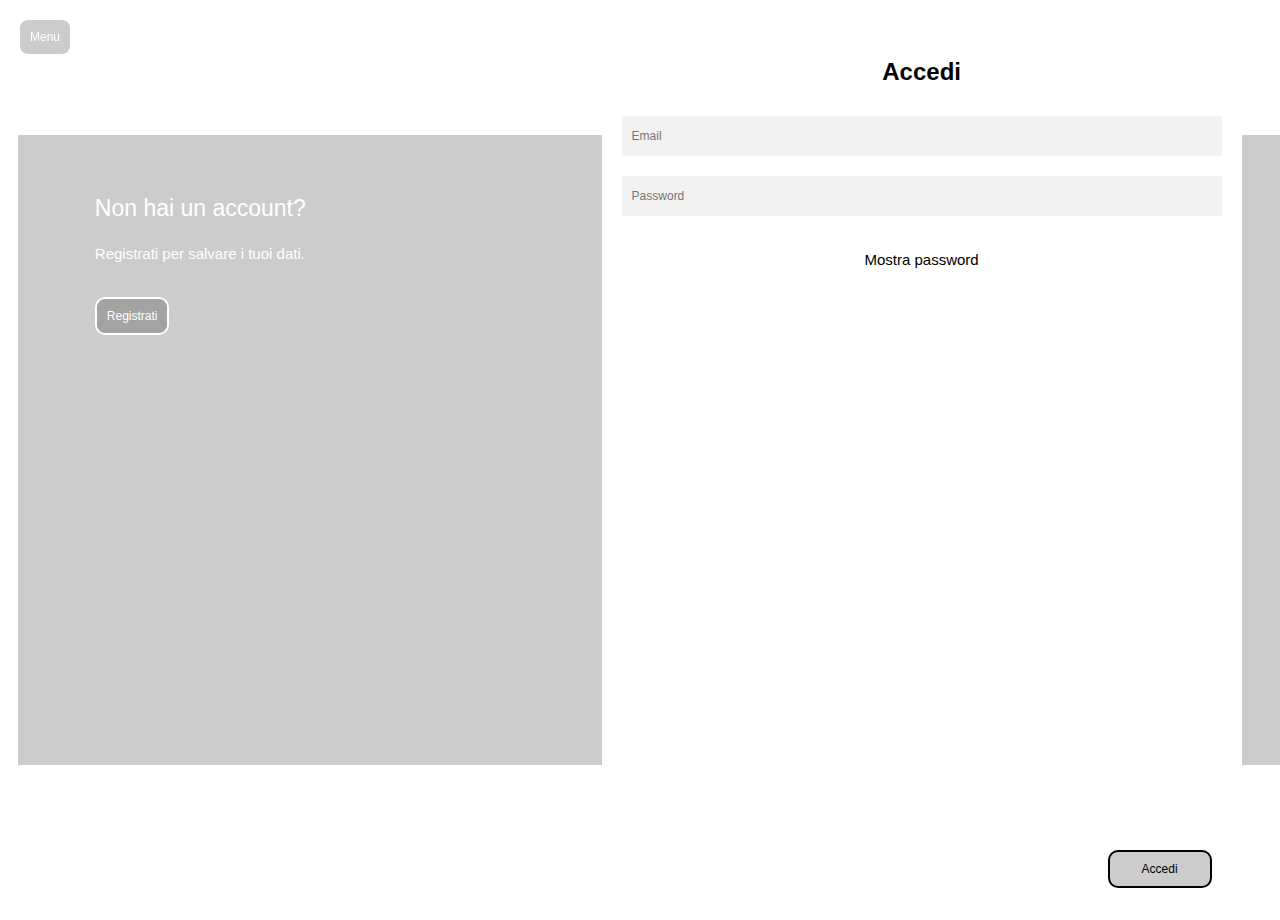
==== commit a8ae152e: "mini-pulizia codice, tolte cose inutili, rivedere!" ====
--- a/index.html
+++ b/index.html
@@ -1,89 +1,89 @@
 <html>
 
-<head>
-    <meta charset='utf-8'>
-    <title>ClasseOnline</title>
-    <meta name='viewport' content='width=device-width, initial-scale=1, shrink-to-fit=no'>
-    <link rel="stylesheet" href="./css/bootstrap/bootstrap.min.css">
-    <link href="./css/style.css" type="text/css" rel="stylesheet">
-    <link rel="stylesheet" href="./css/login.css" type="text/css">
+    <head>
+        <meta charset='utf-8'>
+        <title>ClasseOnline</title>
+        <meta name='viewport' content='width=device-width, initial-scale=1, shrink-to-fit=no'>
+        <link rel="stylesheet" href="./css/bootstrap/bootstrap.min.css">
+        <link href="./css/style.css" type="text/css" rel="stylesheet">
+        <link rel="stylesheet" href="./css/login.css" type="text/css">
+    </head>
 
-</head>
+    <body background="img/bg.jpg">
+        <div id="wrapper">
+            <!-- barra menu sinistra -->
+            <div id="sidebar-wrapper">
+                <ul class="sidebar-nav">
+                    <li><a href="./homepage.html">Homepage</a></li>
+                    <li><a href="./index.html">Accedi</a></li>
+                    <li><a href="./index.html">Registrati</a></li>
+                    <li><a href="./about.html">About</a></li>
+                </ul>
+            </div>
 
-<body background="img/bg.jpg">
-    <div id="wrapper">
-        <!-- barra menu sinistra -->
-        <div id="sidebar-wrapper">
-            <ul class="sidebar-nav">
-                <li><a href="./index.html">Accedi</a></li>
-                <li><a href="./index.html">Registrati</a></li>
-                <li><a href="./about.html">About</a></li>
-            </ul>
-        </div>
+            <!-- contenuto destra -->
+            <div id="page-content-wrapper">
+                <div>
+                    <button id="sidebarCollapse">
+                        <span>Menu</span>
+                    </button>
+                </div>
+                <div class="contenitore">
 
-        <!-- contenuto destra -->
-        <div id="page-content-wrapper">
-            <div>
-                <button id="sidebarCollapse">
-                    <span>Menu</span>
-                </button>
-            </div>
-            <div class="container">
-
-                <div class="dietro">
-                    <div class="acc-Msg">
-                        <div class="textcontent">
-                            <p class="title">Non hai un account?</p>
-                            <p>Registrati per salvare i tuoi dati.</p>
-                            <button id="puls-sin">Registrati</button>
+                    <div class="dietro">
+                        <div class="acc-Msg">
+                            <div class="textcontent">
+                                <p class="title">Non hai un account?</p>
+                                <p>Registrati per salvare i tuoi dati.</p>
+                                <button id="puls-sin">Registrati</button>
+                            </div>
+                        </div>
+                        <div class="reg-Msg visibility">
+                            <div class="textcontent">
+                                <p class="title">Hai un account?</p>
+                                <p>Accedi per vedere i tuoi dati.</p>
+                                <button id="puls-des">Accedi</button>
+                            </div>
                         </div>
                     </div>
-                    <div class="reg-Msg visibility">
-                        <div class="textcontent">
-                            <p class="title">Hai un account?</p>
-                            <p>Accedi per vedere i tuoi dati.</p>
-                            <button id="puls-des">Accedi</button>
+                    <!--^ DIETRO ^-->
+
+                    <div class="davanti">
+                        <div class="accedi">
+                            <h2>Accedi</h2>
+                            <form id="logga">
+                                <input id="mail-l" class="email-l margine" type="text" name="email" placeholder="Email" required autofocus>
+                                <label class="invalid-mail-l hide">Mail errata</label>
+                                <input id="psw-l" class="password-l margine" type="password" name="password" placeholder="Password" required>
+                                <label class="invalid-psw-l hide">Password errata</label>
+                                <p id="checkpsw">Mostra password</p>
+                                <button type="submit" name="log-in">Accedi</button>
+                            </form>
                         </div>
+
+                        <div class="registrati hide">
+                            <h2>Registrati</h2>
+                            <form id="registra">
+                                <input class="username-r margine" id="username-r" type="text" name="username" placeholder="Username" required>
+                                <label class="invalid-username-r hide">Scrivi un username corretto</label>
+                                <input class="email-r margine" id="email-r" type="text" name="email" placeholder="Email" required>
+                                <label class="invalid-mail-r hide">Email errata</label>
+                                <input class="pasw-r margine" id="pasw-r" type="password" name="password" placeholder="Password" required>
+                                <label class="invalid-psw-r hide">Password troppo corta</label>
+                                <button type="submit" name="sign-up">Registrati</button>
+                            </form>
+                        </div>
+
                     </div>
+                    <!--^ DAVANTI ^-->
                 </div>
-                <!--^ DIETRO ^-->
-
-                <div class="davanti">
-                    <div class="accedi">
-                        <h2>Accedi</h2>
-                        <form id="logga">
-                            <input id="mail-l" class="email-l margine" type="text" name="email" placeholder="Email" required autofocus>
-                            <label class="invalid-mail-l hide">Mail errata</label>
-                            <input id="psw-l" class="password-l margine" type="password" name="password" placeholder="Password" required>
-                            <label class="invalid-psw-l hide">Password errata</label>
-                            <p id="checkpsw">Mostra password</p>
-                            <button type="submit" name="log-in">Accedi</button>
-                        </form>
-                    </div>
-
-                    <div class="registrati hide">
-                        <h2>Registrati</h2>
-                        <form id="registra">
-                            <input class="nome-r margine" id="nome-r" type="text" name="nome" placeholder="Nome Completo" required autofocus>
-                            <label class="invalid-nome-r hide">Scrivi un nome completo</label>
-                            <input class="email-r margine" id="email-r" type="text" name="email" placeholder="Email" required>
-                            <label class="invalid-mail-r hide">Email errata</label>
-                            <input class="pasw-r margine" id="pasw-r" type="password" name="password" placeholder="Password" required>
-                            <label class="invalid-psw-r hide">Password troppo corta</label>
-                            <button type="submit" name="sign-up" >Registrati</button>
-                        </form>
-                    </div>
-
-                </div>
-                <!--^ DAVANTI ^-->
             </div>
         </div>
-    </div>
-    <!-- Link js-->
-    <script src="./js/jquery/jquery.min.js"></script>
-    <script src="./js/bootstrap/bootstrap.min.js"></script>
-    <script src="./js/login.js"></script>
-    <script src="./js/setups.js"></script>
-</body>
+        <!-- Link js-->
+        <script src="./js/jquery/jquery.min.js"></script>
+        <script src="./js/bootstrap/bootstrap.min.js"></script>
+        <script src="./js/login.js"></script>
+        <script src="./js/setups.js"></script>
+    </body>
 
 </html>--- a/css/style.css
+++ b/css/style.css
@@ -1,7 +1,11 @@
   body, html{
     font-family: 'Roboto', sans-serif;
   }
-  
+
+  .hide {
+    display: none;
+  }
+
   button {
       background-color: rgba(0,0,0,0.2);
       border: 2px solid white;
@@ -20,10 +24,14 @@
     outline: none;
   }
 
+  #sidebarCollapse{
+    align-content: left;
+  }
+
 /*barra laterale*/
 #sidebar-wrapper{
     z-index: 1;
-    position: absolute;
+    position: fixed;
     width:0;
     height:100%;
     overflow-y:hidden;
@@ -33,6 +41,10 @@
     display:flex;
     align-items:center;
   }
+
+  #sidebarCollapse {
+    position: fixed;
+  }
   
   /* resto */
   #page-content-wrapper{
@@ -41,7 +53,7 @@
     height: 100%;
     transition:all .5s;
   }
-    
+  
   #wrapper.menuDisplayed #sidebar-wrapper{
     width:240px;
   }
@@ -64,15 +76,272 @@
     width:100%;
     transition:all .3s;
     padding:10px;
-  }
-  
-  .sidebar-nav li a {
     display:block;
     text-decoration:none;
     color:#ddd;
   }
-  
+
+  .sidebar-nav li a{
+    display:block;
+    text-decoration:none;
+    color:#ddd;
+  }
+    
   .sidebar-nav li:hover{
     background:rgba(0,0,0,0.2);
-  }
- 
+    cursor: pointer;
+  }
+
+  #list-tab a {
+    text-align: center;
+  }
+
+  #sub-data, 
+  #modifica-dati {
+    width: 60%;
+    padding-top: 10px;
+    position: relative;
+  }
+  .tab-content input, textarea{
+    width: 80%;
+    height: 40px;
+    background-color: #f2f2f2;
+    border: none;
+    outline: none;
+    font-size: 12px;
+    padding: 0 10px;
+    margin-top: 20;
+  }
+
+  #sub-data textarea{
+    height: unset;
+  }
+  
+  /* da trovare ed allineare al centro*/
+  .tab-content button {
+    background-color: rgba(0,0,0,0.2);
+    border: 2px solid black;
+    color: black;
+    border-radius: 10px;
+    width: 80px;
+    right: 10px;
+  }
+
+@import url(https://fonts.googleapis.com/css?family=Varela+Round);
+
+
+.slides {
+    top:-30;
+    padding: 0;
+    width: 600px;
+    height: 420px;
+    display: block;
+    margin: 0 auto;
+    position: relative;
+    right:120;
+}
+
+.slides * {
+    user-select: none;
+    -ms-user-select: none;
+    -moz-user-select: none;
+    -khtml-user-select: none;
+    -webkit-user-select: none;
+    -webkit-touch-callout: none;
+}
+
+.slides input { display: none; }
+
+.slide-container { display: block; }
+
+.slide {
+    top: 100;
+    opacity: 0;
+    width: 600px;
+    height: 420px;
+    display: block;
+    position: absolute;
+    left:300px;
+    transform: scale(0);
+
+    transition: all .7s ease-in-out;
+}
+
+.slide img {
+    width: 130%;
+    height: 100%;
+}
+
+.nav label {
+    width: 200px;
+    height: 100%;
+    display: none;
+    position: absolute;
+
+    opacity: 0;
+    z-index: 9;
+    cursor: pointer;
+
+    transition: opacity .2s;
+
+    color: #FFF;
+    font-size: 156pt;
+    text-align: center;
+    line-height: 380px;
+    font-family: "Varela Round", sans-serif;
+    background-color: rgba(255, 255, 255, .3);
+    text-shadow: 0px 0px 15px rgb(119, 119, 119);
+}
+
+.slide:hover + .nav label { opacity: 0.5; }
+
+.nav label:hover { opacity: 1; }
+
+.nav .next { left:300px;; top: 100;}
+.nav .prev { left:880px;; top: 100;}
+
+input:checked + .slide-container  .slide {
+    opacity: 1;
+
+    transform: scale(1);
+
+    transition: opacity 1s ease-in-out;
+}
+
+input:checked + .slide-container .nav label { display: block; }
+
+.nav-dots {
+  width: 100%;
+  bottom: 9px;
+  height: 11px;
+  display: block;
+  position: absolute;
+  text-align: center;
+  right:-400px;
+}
+
+.nav-dots .nav-dot {
+  top: 80px;
+  width: 11px;
+  height: 11px;
+  margin: 0 4px;
+  position: relative;
+  border-radius: 100%;
+  display: inline-block;
+  background-color: rgba(0, 0, 0, 0.6);
+}
+
+.nav-dots .nav-dot:hover {
+  cursor: pointer;
+  background-color: rgba(0, 0, 0, 0.8);
+}
+
+input#img-1:checked ~ .nav-dots label#img-dot-1,
+input#img-2:checked ~ .nav-dots label#img-dot-2,
+input#img-3:checked ~ .nav-dots label#img-dot-3,
+input#img-4:checked ~ .nav-dots label#img-dot-4,
+input#img-5:checked ~ .nav-dots label#img-dot-5,
+input#img-6:checked ~ .nav-dots label#img-dot-6 {
+  background: rgba(0, 0, 0, 0.8);
+}
+
+.titolosito {
+  font-family:MV Boli, sans-serif;
+  text-align:center;
+  color: rgba(255, 255, 255);
+  font-size: 75px;
+  top: 50px;
+}
+.descrizione {
+  font-family:Gabriola;
+  text-align:center;
+  color: rgba(255, 255, 255, 0.9);
+  font-size: 25px;
+  top: 50px;
+
+}
+
+@import url("https://fonts.googleapis.com/css?family=Open+Sans:300,400,600,700");
+
+
+.container1 ul {
+  margin: 0;
+  list-style: none;
+  position: absolute;
+  padding: 1px 100px;
+  color: #fff;
+  font-size: 13px;
+}
+.container1 ul:before {
+  content: "";
+  width: 1px;
+  height: 100%;
+  position: absolute;
+  border-left: 2px dashed #fff;
+}
+.container1 ul li {
+  position: relative;
+  margin-left: 30px;
+  background-color: rgba(255, 255, 255, 0.2);
+  padding: 14px;
+  border-radius: 6px;
+  width: 250px;
+  box-shadow: 0 0 4px rgba(0, 0, 0, 0.12), 0 2px 2px rgba(0, 0, 0, 0.08);
+}
+.container1 ul li:not(:first-child) {
+  margin-top: 60px;
+}
+.container1 ul li > span {
+  width: 2px;
+  height: 100%;
+  background: #fff;
+  left: -30px;
+  top: 0;
+  position: absolute;
+}
+.container1 ul li > span:before, .container ul li > span:after {
+  content: "";
+  width: 8px;
+  height: 8px;
+  border-radius: 50%;
+  border: 2px solid #fff;
+  position: absolute;
+  background: #86b7e7;
+  left: -5px;
+  top: 0;
+}
+.container1 ul li span:after {
+  top: 100%;
+}
+.container1 ul li > div {
+  margin-left: 10px;
+}
+.container1 div .title, .container1 div .type {
+  font-weight: 600;
+  font-size: 12px;
+}
+.container1 div .info {
+  font-weight: 300;
+}
+.container1 div > div {
+  margin-top: 5px;
+}
+.container1 span.number {
+  height: 100%;
+}
+.container1 span.number span {
+  position: absolute;
+  font-size: 10px;
+  left: -35px;
+  font-weight: bold;
+}
+.container1 span.number span:first-child {
+  top: 0;
+}
+.container1 span.number span:last-child {
+  top: 100%;
+}
+
+.table-striped{
+  color: white;
+}
